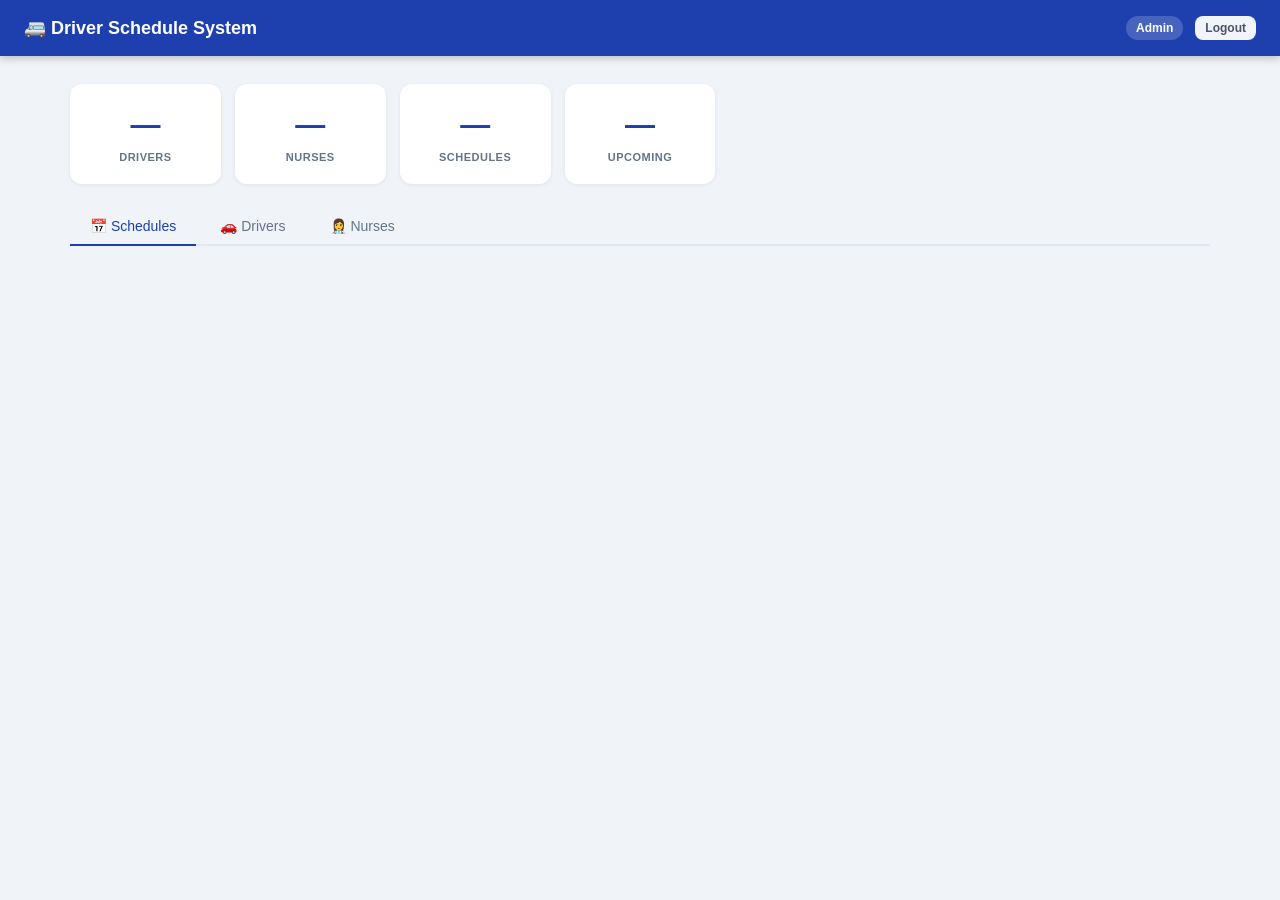
==== admin.html @ 3a89fd6f "Initial build: PHP + HTML/CSS/JS driver schedule system - Role-based login for admin, driver, and nu" ====
<!DOCTYPE html>
<html lang="en">
<head>
  <meta charset="UTF-8" />
  <meta name="viewport" content="width=device-width, initial-scale=1.0" />
  <title>Admin — Driver Schedule System</title>
  <link rel="stylesheet" href="css/style.css" />
</head>
<body>

  <nav class="app-nav">
    <div class="brand">🚐 Driver Schedule System</div>
    <div class="nav-right">
      <span class="user-name" id="nav-name"></span>
      <span class="role-badge">Admin</span>
      <button class="btn btn-ghost btn-sm" id="logout-btn">Logout</button>
    </div>
  </nav>

  <div class="main-content">
    <!-- Stats -->
    <div class="stats-row" id="stats-row">
      <div class="stat-card"><div class="stat-num" id="stat-drivers">—</div><div class="stat-label">Drivers</div></div>
      <div class="stat-card"><div class="stat-num" id="stat-nurses">—</div><div class="stat-label">Nurses</div></div>
      <div class="stat-card"><div class="stat-num" id="stat-total">—</div><div class="stat-label">Schedules</div></div>
      <div class="stat-card"><div class="stat-num" id="stat-upcoming">—</div><div class="stat-label">Upcoming</div></div>
    </div>

    <!-- Tabs -->
    <div class="tabs">
      <button class="tab-btn active" data-tab="schedules">📅 Schedules</button>
      <button class="tab-btn" data-tab="drivers">🚗 Drivers</button>
      <button class="tab-btn" data-tab="nurses">👩‍⚕️ Nurses</button>
    </div>

    <!-- Tab panels -->
    <div id="panel-schedules" class="tab-panel"></div>
    <div id="panel-drivers"   class="tab-panel" style="display:none"></div>
    <div id="panel-nurses"    class="tab-panel" style="display:none"></div>
  </div>

  <!-- Modal -->
  <div class="modal-overlay hidden" id="modal-overlay">
    <div class="modal" id="modal-box">
      <h3 id="modal-title"></h3>
      <div id="modal-error" class="alert-error" style="display:none"></div>
      <div id="modal-body"></div>
    </div>
  </div>

  <script src="js/admin.js"></script>
</body>
</html>
---- css/style.css ----
/* ── Reset ── */
*, *::before, *::after { box-sizing: border-box; margin: 0; padding: 0; }

body {
  font-family: -apple-system, BlinkMacSystemFont, 'Segoe UI', Roboto, Arial, sans-serif;
  background: #f0f4f8;
  color: #1e293b;
  font-size: 14px;
  line-height: 1.5;
}

/* ── Nav ── */
.app-nav {
  background: #1e40af;
  color: #fff;
  display: flex;
  align-items: center;
  justify-content: space-between;
  padding: 0 24px;
  height: 56px;
  box-shadow: 0 2px 8px rgba(0,0,0,.25);
  position: sticky;
  top: 0;
  z-index: 50;
}
.app-nav .brand { font-size: 18px; font-weight: 700; display: flex; align-items: center; gap: 8px; }
.app-nav .nav-right { display: flex; align-items: center; gap: 12px; }
.app-nav .user-name { font-size: 13px; opacity: .85; }
.role-badge {
  background: rgba(255,255,255,.18);
  padding: 3px 10px;
  border-radius: 99px;
  font-size: 12px;
  font-weight: 600;
  text-transform: capitalize;
}

/* ── Layout ── */
.main-content { max-width: 1180px; margin: 28px auto; padding: 0 20px; }

/* ── Stats row ── */
.stats-row { display: grid; grid-template-columns: repeat(auto-fill, minmax(150px,1fr)); gap: 14px; margin-bottom: 24px; }
.stat-card { background: #fff; border-radius: 12px; padding: 18px 20px; box-shadow: 0 1px 4px rgba(0,0,0,.07); text-align: center; }
.stat-num   { font-size: 30px; font-weight: 800; color: #1e40af; }
.stat-label { font-size: 11px; font-weight: 600; text-transform: uppercase; letter-spacing: .5px; color: #64748b; margin-top: 2px; }

/* ── Tabs ── */
.tabs { display: flex; gap: 4px; border-bottom: 2px solid #e2e8f0; margin-bottom: 20px; }
.tab-btn {
  background: none; border: none; cursor: pointer;
  padding: 10px 20px; font-size: 14px; font-weight: 500; color: #64748b;
  border-bottom: 2px solid transparent; margin-bottom: -2px;
  transition: color .15s, border-color .15s;
}
.tab-btn:hover { color: #1e40af; }
.tab-btn.active { color: #1e40af; border-bottom-color: #1e40af; }

/* ── Card ── */
.card { background: #fff; border-radius: 12px; box-shadow: 0 1px 4px rgba(0,0,0,.07); padding: 24px; margin-bottom: 20px; }
.card-header { display: flex; align-items: center; justify-content: space-between; margin-bottom: 18px; }
.card-header h2 { font-size: 17px; font-weight: 700; }

/* ── Table ── */
.table-wrap { overflow-x: auto; }
table { width: 100%; border-collapse: collapse; }
th { text-align: left; padding: 10px 12px; font-size: 11px; font-weight: 700; text-transform: uppercase; letter-spacing: .5px; color: #64748b; border-bottom: 2px solid #e2e8f0; white-space: nowrap; }
td { padding: 12px; border-bottom: 1px solid #f1f5f9; font-size: 13px; vertical-align: middle; }
tr:last-child td { border-bottom: none; }
tr:hover td { background: #f8fafc; }
.td-sub { font-size: 11px; color: #94a3b8; margin-top: 2px; }

/* ── Badges ── */
.badge { display: inline-block; padding: 2px 10px; border-radius: 99px; font-size: 12px; font-weight: 600; }
.badge-driver { background: #dbeafe; color: #1d4ed8; }
.badge-nurse  { background: #fce7f3; color: #be185d; }
.badge-admin  { background: #fef3c7; color: #92400e; }
.badge-unassigned { background: #f1f5f9; color: #94a3b8; }

/* ── Buttons ── */
.btn {
  display: inline-flex; align-items: center; gap: 6px;
  padding: 8px 16px; border-radius: 8px; border: none;
  cursor: pointer; font-size: 13px; font-weight: 600;
  transition: opacity .15s, transform .1s; text-decoration: none;
}
.btn:hover { opacity: .86; }
.btn:active { transform: scale(.97); }
.btn-primary { background: #1e40af; color: #fff; }
.btn-danger  { background: #dc2626; color: #fff; }
.btn-ghost   { background: #f1f5f9; color: #475569; }
.btn-sm { padding: 5px 10px; font-size: 12px; }
.btn-actions { display: flex; gap: 6px; }

/* ── Login ── */
.login-page {
  min-height: 100vh;
  display: flex; align-items: center; justify-content: center;
  background: linear-gradient(135deg, #1e3a8a 0%, #2563eb 100%);
}
.login-card { background: #fff; border-radius: 16px; box-shadow: 0 20px 60px rgba(0,0,0,.22); padding: 40px; width: 100%; max-width: 400px; }
.login-logo { text-align: center; margin-bottom: 28px; }
.login-logo .icon { font-size: 52px; }
.login-logo h1 { font-size: 22px; font-weight: 800; color: #1e293b; margin-top: 8px; }
.login-logo p { color: #64748b; font-size: 13px; margin-top: 4px; }
.login-hint { background: #eff6ff; border: 1px solid #bfdbfe; border-radius: 8px; padding: 10px 14px; margin-bottom: 20px; font-size: 12px; color: #1d4ed8; line-height: 1.6; }

/* ── Forms ── */
.form-group { margin-bottom: 16px; }
.form-group label { display: block; font-size: 13px; font-weight: 600; color: #374151; margin-bottom: 5px; }
.form-group input,
.form-group select,
.form-group textarea {
  width: 100%; padding: 10px 12px; border: 1.5px solid #e2e8f0;
  border-radius: 8px; font-size: 14px; color: #1e293b;
  background: #fff; transition: border-color .15s, box-shadow .15s; outline: none;
  font-family: inherit;
}
.form-group input:focus,
.form-group select:focus,
.form-group textarea:focus { border-color: #3b82f6; box-shadow: 0 0 0 3px rgba(59,130,246,.12); }
.form-group textarea { resize: vertical; min-height: 70px; }
.form-row { display: grid; grid-template-columns: 1fr 1fr; gap: 12px; }

/* ── Alert ── */
.alert-error { background: #fef2f2; border: 1px solid #fecaca; color: #dc2626; border-radius: 8px; padding: 10px 14px; margin-bottom: 14px; font-size: 13px; }

/* ── Modal ── */
.modal-overlay {
  position: fixed; inset: 0;
  background: rgba(0,0,0,.45);
  display: flex; align-items: center; justify-content: center;
  z-index: 200; padding: 16px;
}
.modal-overlay.hidden { display: none; }
.modal { background: #fff; border-radius: 14px; width: 100%; max-width: 520px; max-height: 90vh; overflow-y: auto; box-shadow: 0 24px 64px rgba(0,0,0,.22); padding: 28px; }
.modal h3 { font-size: 18px; font-weight: 700; margin-bottom: 20px; }
.modal-footer { display: flex; justify-content: flex-end; gap: 10px; margin-top: 22px; padding-top: 16px; border-top: 1px solid #f1f5f9; }

/* ── Empty state ── */
.empty-state { text-align: center; padding: 48px 20px; color: #94a3b8; }
.empty-state .icon { font-size: 44px; margin-bottom: 12px; }
.empty-state p { font-size: 15px; }

/* ── Schedule Cards (driver/nurse view) ── */
.schedule-grid { display: grid; grid-template-columns: repeat(auto-fill, minmax(300px,1fr)); gap: 16px; }
.sched-card {
  background: #fff; border-radius: 12px;
  box-shadow: 0 1px 4px rgba(0,0,0,.08);
  border-left: 4px solid #3b82f6;
  padding: 20px; transition: box-shadow .2s;
}
.sched-card:hover { box-shadow: 0 4px 16px rgba(0,0,0,.12); }
.sched-card.upcoming { border-left-color: #059669; }
.sched-card.past     { border-left-color: #94a3b8; opacity: .72; }
.sched-date  { font-size: 12px; font-weight: 700; color: #3b82f6; text-transform: uppercase; letter-spacing: .5px; }
.sched-card.upcoming .sched-date { color: #059669; }
.sched-time  { font-size: 22px; font-weight: 800; margin: 4px 0 12px; }
.sched-route { display: flex; flex-direction: column; gap: 6px; margin: 0 0 12px; font-size: 13px; color: #475569; }
.sched-route .loc { display: flex; align-items: flex-start; gap: 6px; }
.sched-contact { background: #f8fafc; border-radius: 8px; padding: 12px; }
.contact-label { font-size: 11px; font-weight: 700; color: #94a3b8; text-transform: uppercase; letter-spacing: .5px; margin-bottom: 4px; }
.contact-name  { font-weight: 700; font-size: 14px; }
.contact-phone { color: #2563eb; font-size: 13px; margin-top: 2px; }
.sched-notes   { font-size: 12px; color: #64748b; font-style: italic; margin-top: 10px; }

/* ── Profile strip ── */
.profile-strip { display: flex; align-items: center; gap: 16px; }
.profile-avatar { font-size: 48px; }
.profile-name   { font-size: 22px; font-weight: 800; }
.profile-meta   { color: #64748b; text-transform: capitalize; margin-top: 2px; }
.profile-phone  { color: #2563eb; font-size: 13px; margin-top: 3px; }

/* ── Section header ── */
.section-header { font-size: 15px; font-weight: 700; margin-bottom: 12px; display: flex; align-items: center; gap: 6px; }
.section-header.green { color: #059669; }
.section-header.gray  { color: #94a3b8; }

/* ── Calendar ── */
.cal-nav {
  display: flex; align-items: center; justify-content: space-between;
  margin-bottom: 18px;
}
.cal-month-label { font-size: 18px; font-weight: 700; }

.cal-grid {
  display: grid;
  grid-template-columns: repeat(7, 1fr);
  gap: 4px;
}
.cal-day-name {
  text-align: center; font-size: 11px; font-weight: 700;
  color: #94a3b8; text-transform: uppercase; padding: 6px 0;
}

.cal-day {
  display: flex; flex-direction: column;
  align-items: center; justify-content: center;
  min-height: 52px; border-radius: 10px;
  border: 2px solid transparent;
  cursor: pointer; font-size: 14px; font-weight: 500;
  transition: background .12s;
  gap: 3px;
}
.cal-day:hover { background: #f1f5f9; }
.cal-day.empty { cursor: default; pointer-events: none; }

/* Today ring */
.cal-day.today { border-color: #3b82f6; font-weight: 800; }

/* Has schedule */
.cal-day.has-sched.upcoming { background: #f0fdf4; }
.cal-day.has-sched.upcoming:hover { background: #dcfce7; }
.cal-day.has-sched.past     { background: #f8fafc; opacity: .75; }
.cal-day.has-sched.past:hover { background: #f1f5f9; opacity: 1; }

/* Selected */
.cal-day.selected { background: #dbeafe !important; border-color: #3b82f6; opacity: 1 !important; }

/* Dot indicator */
.cal-dot {
  width: 7px; height: 7px; border-radius: 50%; background: #059669;
  flex-shrink: 0;
}
.cal-dot.past { background: #94a3b8; }

/* Legend */
.cal-legend {
  display: flex; align-items: center; gap: 18px;
  margin-top: 16px; padding-top: 14px;
  border-top: 1px solid #f1f5f9;
  font-size: 12px; color: #64748b;
}
.legend-dot {
  display: inline-block; width: 10px; height: 10px;
  border-radius: 50%; margin-right: 5px; vertical-align: middle;
}
.legend-dot.upcoming { background: #059669; }
.legend-dot.past     { background: #94a3b8; }
.cal-today-key {
  display: inline-flex; align-items: center; gap: 6px;
  font-size: 12px; color: #64748b;
}
.cal-today-key::before {
  content: '';
  display: inline-block; width: 18px; height: 18px;
  border-radius: 6px; border: 2px solid #3b82f6;
  vertical-align: middle;
}

/* Detail area below calendar */
#cal-detail { margin-top: 20px; }

/* ── Responsive ── */
@media (max-width: 600px) {
  .form-row { grid-template-columns: 1fr; }
  .app-nav .user-name { display: none; }
  .main-content { margin: 14px auto; }
  .login-card { padding: 28px 20px; }
}
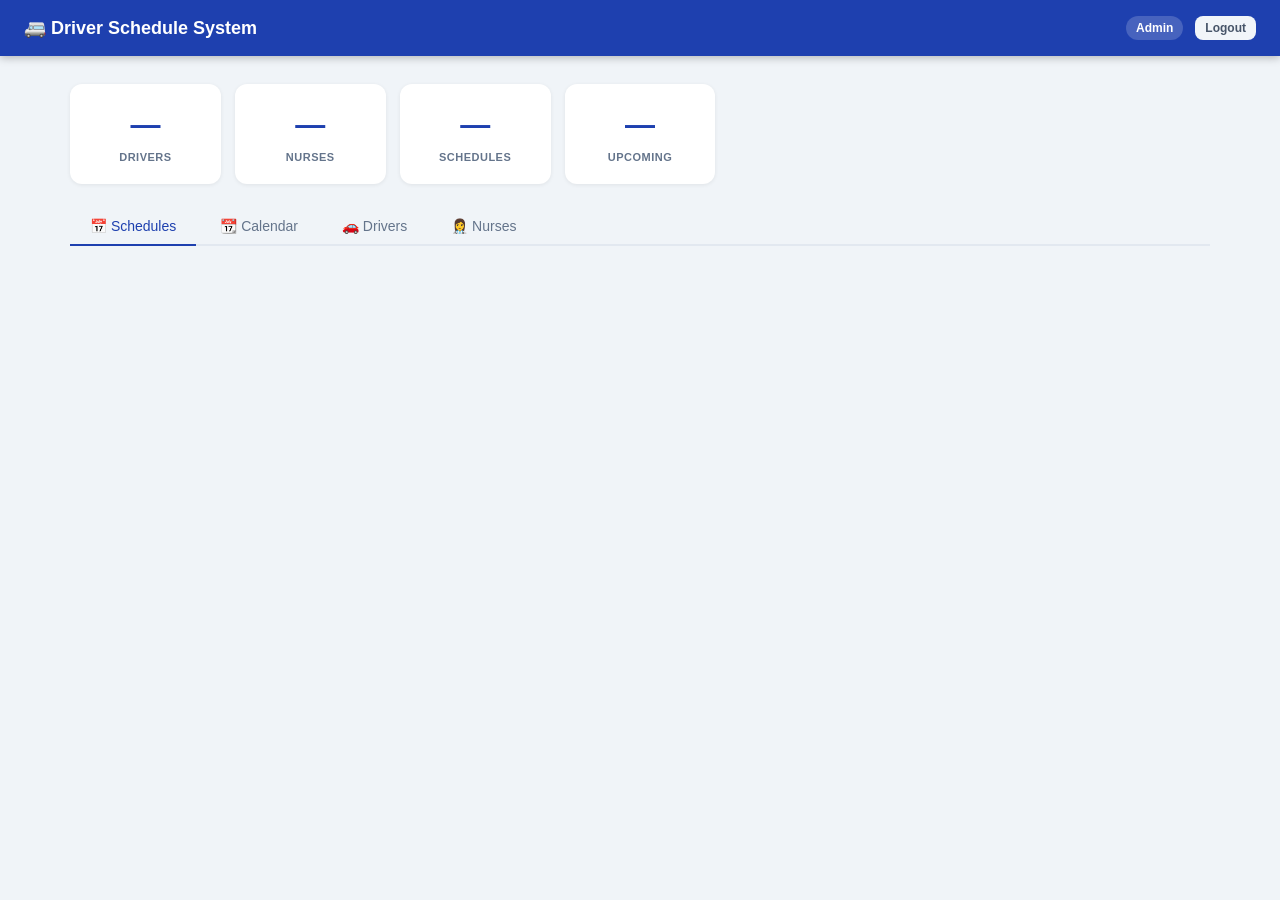
==== commit ccda6b96: "last" ====
--- a/admin.html
+++ b/admin.html
@@ -29,12 +29,14 @@
     <!-- Tabs -->
     <div class="tabs">
       <button class="tab-btn active" data-tab="schedules">📅 Schedules</button>
+      <button class="tab-btn" data-tab="calendar">📆 Calendar</button>
       <button class="tab-btn" data-tab="drivers">🚗 Drivers</button>
       <button class="tab-btn" data-tab="nurses">👩‍⚕️ Nurses</button>
     </div>
 
     <!-- Tab panels -->
     <div id="panel-schedules" class="tab-panel"></div>
+    <div id="panel-calendar"  class="tab-panel" style="display:none"></div>
     <div id="panel-drivers"   class="tab-panel" style="display:none"></div>
     <div id="panel-nurses"    class="tab-panel" style="display:none"></div>
   </div>
--- a/css/style.css
+++ b/css/style.css
@@ -175,6 +175,41 @@
 .section-header.green { color: #059669; }
 .section-header.gray  { color: #94a3b8; }
 
+/* ── Nurse rows (schedule form) ── */
+.nurse-row {
+  border: 1.5px solid #e2e8f0;
+  border-radius: 10px;
+  padding: 14px;
+  margin-bottom: 10px;
+  background: #f8fafc;
+}
+.nurse-row-header {
+  display: flex; align-items: center; justify-content: space-between;
+  margin-bottom: 12px; font-size: 13px; font-weight: 700; color: #475569;
+}
+
+/* ── Trip summary (admin table) ── */
+.trip-summary {
+  display: flex; align-items: center; flex-wrap: wrap;
+  gap: 6px; padding: 4px 0; font-size: 12px;
+}
+.trip-summary + .trip-summary { border-top: 1px solid #f1f5f9; margin-top: 4px; padding-top: 6px; }
+.trip-time  { color: #64748b; white-space: nowrap; }
+.trip-route { color: #475569; }
+
+/* ── Trips list (driver dashboard card) ── */
+.trips-list { display: flex; flex-direction: column; gap: 8px; }
+.trip-card {
+  background: #f8fafc; border-radius: 8px; padding: 10px 12px;
+  border-left: 3px solid #3b82f6;
+}
+.trip-nurse-name  { font-weight: 700; font-size: 14px; margin-bottom: 2px; }
+.trip-nurse-phone { color: #2563eb; font-size: 12px; margin-bottom: 6px; }
+.trip-route {
+  display: flex; flex-wrap: wrap; align-items: center; gap: 6px;
+  font-size: 12px; color: #475569;
+}
+
 /* ── Calendar ── */
 .cal-nav {
   display: flex; align-items: center; justify-content: space-between;
@@ -257,3 +292,11 @@
   .main-content { margin: 14px auto; }
   .login-card { padding: 28px 20px; }
 }
+
+.btn-icon {
+  display: inline-flex; align-items: center; justify-content: center;
+  width: 32px; height: 32px; border-radius: 8px;
+  text-decoration: none; font-size: 18px;
+  transition: background .12s;
+}
+.btn-icon:hover { background: #f1f5f9; }
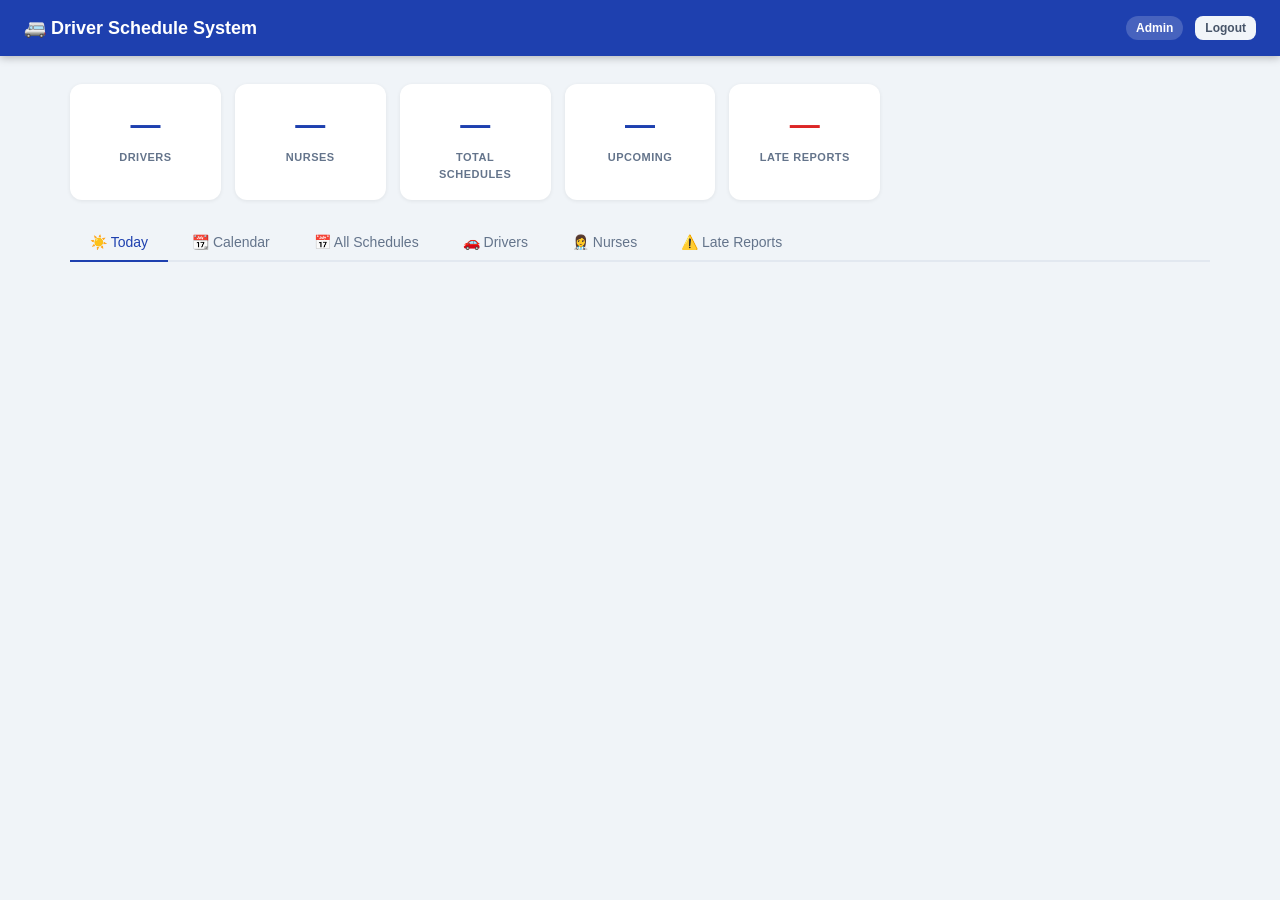
==== commit d1918c60: "Complete all features: today tab, calendar, late reports, WhatsApp Admin: - First tab (Today) shows " ====
--- a/admin.html
+++ b/admin.html
@@ -22,23 +22,31 @@
     <div class="stats-row" id="stats-row">
       <div class="stat-card"><div class="stat-num" id="stat-drivers">—</div><div class="stat-label">Drivers</div></div>
       <div class="stat-card"><div class="stat-num" id="stat-nurses">—</div><div class="stat-label">Nurses</div></div>
-      <div class="stat-card"><div class="stat-num" id="stat-total">—</div><div class="stat-label">Schedules</div></div>
+      <div class="stat-card"><div class="stat-num" id="stat-total">—</div><div class="stat-label">Total Schedules</div></div>
       <div class="stat-card"><div class="stat-num" id="stat-upcoming">—</div><div class="stat-label">Upcoming</div></div>
+      <div class="stat-card" style="cursor:pointer" onclick="switchTab('reports')">
+        <div class="stat-num" id="stat-late" style="color:#dc2626">—</div>
+        <div class="stat-label">Late Reports</div>
+      </div>
     </div>
 
     <!-- Tabs -->
     <div class="tabs">
-      <button class="tab-btn active" data-tab="schedules">📅 Schedules</button>
+      <button class="tab-btn active" data-tab="schedules">☀️ Today</button>
       <button class="tab-btn" data-tab="calendar">📆 Calendar</button>
+      <button class="tab-btn" data-tab="all-schedules">📅 All Schedules</button>
       <button class="tab-btn" data-tab="drivers">🚗 Drivers</button>
       <button class="tab-btn" data-tab="nurses">👩‍⚕️ Nurses</button>
+      <button class="tab-btn" data-tab="reports">⚠️ Late Reports</button>
     </div>
 
     <!-- Tab panels -->
-    <div id="panel-schedules" class="tab-panel"></div>
-    <div id="panel-calendar"  class="tab-panel" style="display:none"></div>
-    <div id="panel-drivers"   class="tab-panel" style="display:none"></div>
-    <div id="panel-nurses"    class="tab-panel" style="display:none"></div>
+    <div id="panel-schedules"     class="tab-panel"></div>
+    <div id="panel-calendar"      class="tab-panel" style="display:none"></div>
+    <div id="panel-all-schedules" class="tab-panel" style="display:none"></div>
+    <div id="panel-drivers"       class="tab-panel" style="display:none"></div>
+    <div id="panel-nurses"        class="tab-panel" style="display:none"></div>
+    <div id="panel-reports"       class="tab-panel" style="display:none"></div>
   </div>
 
   <!-- Modal -->
--- a/css/style.css
+++ b/css/style.css
@@ -175,6 +175,18 @@
 .section-header.green { color: #059669; }
 .section-header.gray  { color: #94a3b8; }
 
+/* ── WhatsApp button ── */
+.btn-wa { background: #25d366; color: #fff; }
+.btn-wa:hover { background: #128c7e; }
+
+/* ── Late row (admin today view) ── */
+.late-row {
+  display: flex; align-items: center; gap: 10px;
+  padding: 8px 10px; border-radius: 8px;
+  background: #fffbeb; border: 1px solid #fde68a;
+  font-size: 13px;
+}
+
 /* ── Nurse rows (schedule form) ── */
 .nurse-row {
   border: 1.5px solid #e2e8f0;
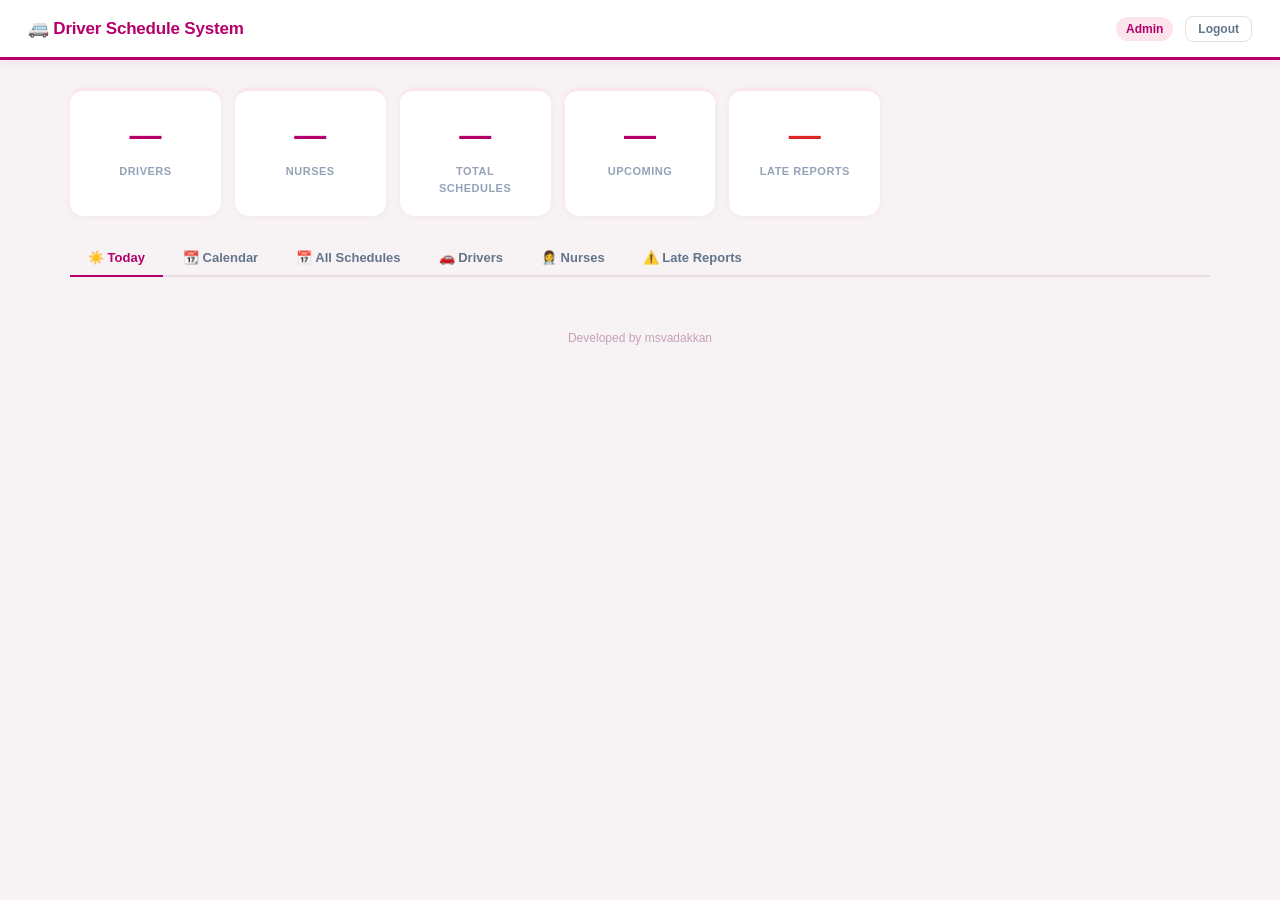
==== commit 99cb851f: "Remove Admin card from home page; add 'Developed by msvadakkan' to all pages Co-Authored-By: Claude " ====
--- a/admin.html
+++ b/admin.html
@@ -58,6 +58,10 @@
     </div>
   </div>
 
+  <div style="text-align:center;padding:24px 0 32px;font-size:12px;color:#c4a0b4">
+    Developed by msvadakkan
+  </div>
+
   <script src="js/admin.js"></script>
 </body>
 </html>
--- a/css/style.css
+++ b/css/style.css
@@ -1,203 +1,284 @@
-/* ── Reset ── */
+:root {
+  --primary:        #b5006c;
+  --primary-dark:   #880050;
+  --primary-mid:    #d4006c;
+  --primary-light:  #fce4ec;
+  --primary-ring:   rgba(181,0,108,.12);
+
+  --success:        #059669;
+  --success-light:  #f0fdf4;
+  --danger:         #dc2626;
+
+  --bg:             #f7f3f5;
+  --surface:        #ffffff;
+  --border:         #eadde4;
+  --text:           #1a1225;
+  --text-sub:       #64748b;
+  --text-muted:     #94a3b8;
+}
+
 *, *::before, *::after { box-sizing: border-box; margin: 0; padding: 0; }
 
 body {
   font-family: -apple-system, BlinkMacSystemFont, 'Segoe UI', Roboto, Arial, sans-serif;
-  background: #f0f4f8;
-  color: #1e293b;
+  background: var(--bg);
+  color: var(--text);
   font-size: 14px;
   line-height: 1.5;
 }
 
 /* ── Nav ── */
 .app-nav {
-  background: #1e40af;
-  color: #fff;
+  background: var(--surface);
+  border-bottom: 3px solid var(--primary);
   display: flex;
   align-items: center;
   justify-content: space-between;
-  padding: 0 24px;
-  height: 56px;
-  box-shadow: 0 2px 8px rgba(0,0,0,.25);
+  padding: 0 28px;
+  height: 60px;
+  box-shadow: 0 2px 8px rgba(181,0,108,.08);
   position: sticky;
   top: 0;
   z-index: 50;
 }
-.app-nav .brand { font-size: 18px; font-weight: 700; display: flex; align-items: center; gap: 8px; }
+.app-nav .brand {
+  font-size: 17px;
+  font-weight: 800;
+  color: var(--primary);
+  display: flex;
+  align-items: center;
+  gap: 8px;
+  letter-spacing: -.2px;
+}
 .app-nav .nav-right { display: flex; align-items: center; gap: 12px; }
-.app-nav .user-name { font-size: 13px; opacity: .85; }
+.app-nav .user-name { font-size: 13px; color: var(--text-sub); font-weight: 500; }
 .role-badge {
-  background: rgba(255,255,255,.18);
+  background: var(--primary-light);
+  color: var(--primary);
   padding: 3px 10px;
   border-radius: 99px;
   font-size: 12px;
-  font-weight: 600;
+  font-weight: 700;
   text-transform: capitalize;
 }
 
 /* ── Layout ── */
 .main-content { max-width: 1180px; margin: 28px auto; padding: 0 20px; }
 
-/* ── Stats row ── */
-.stats-row { display: grid; grid-template-columns: repeat(auto-fill, minmax(150px,1fr)); gap: 14px; margin-bottom: 24px; }
-.stat-card { background: #fff; border-radius: 12px; padding: 18px 20px; box-shadow: 0 1px 4px rgba(0,0,0,.07); text-align: center; }
-.stat-num   { font-size: 30px; font-weight: 800; color: #1e40af; }
-.stat-label { font-size: 11px; font-weight: 600; text-transform: uppercase; letter-spacing: .5px; color: #64748b; margin-top: 2px; }
+/* ── Stats ── */
+.stats-row {
+  display: grid;
+  grid-template-columns: repeat(auto-fill, minmax(150px, 1fr));
+  gap: 14px;
+  margin-bottom: 24px;
+}
+.stat-card {
+  background: var(--surface);
+  border-radius: 14px;
+  padding: 20px;
+  box-shadow: 0 1px 6px rgba(181,0,108,.07);
+  text-align: center;
+  border-top: 3px solid var(--primary-light);
+  transition: box-shadow .2s;
+}
+.stat-card:hover { box-shadow: 0 4px 16px rgba(181,0,108,.12); }
+.stat-num   { font-size: 32px; font-weight: 800; color: var(--primary); }
+.stat-label { font-size: 11px; font-weight: 700; text-transform: uppercase; letter-spacing: .5px; color: var(--text-muted); margin-top: 4px; }
 
 /* ── Tabs ── */
-.tabs { display: flex; gap: 4px; border-bottom: 2px solid #e2e8f0; margin-bottom: 20px; }
+.tabs {
+  display: flex;
+  gap: 2px;
+  border-bottom: 2px solid var(--border);
+  margin-bottom: 20px;
+  flex-wrap: wrap;
+}
 .tab-btn {
   background: none; border: none; cursor: pointer;
-  padding: 10px 20px; font-size: 14px; font-weight: 500; color: #64748b;
+  padding: 10px 18px; font-size: 13px; font-weight: 600;
+  color: var(--text-sub);
   border-bottom: 2px solid transparent; margin-bottom: -2px;
   transition: color .15s, border-color .15s;
-}
-.tab-btn:hover { color: #1e40af; }
-.tab-btn.active { color: #1e40af; border-bottom-color: #1e40af; }
+  white-space: nowrap;
+}
+.tab-btn:hover { color: var(--primary); }
+.tab-btn.active { color: var(--primary); border-bottom-color: var(--primary); }
 
 /* ── Card ── */
-.card { background: #fff; border-radius: 12px; box-shadow: 0 1px 4px rgba(0,0,0,.07); padding: 24px; margin-bottom: 20px; }
+.card {
+  background: var(--surface);
+  border-radius: 14px;
+  box-shadow: 0 1px 6px rgba(181,0,108,.06);
+  padding: 24px;
+  margin-bottom: 20px;
+}
 .card-header { display: flex; align-items: center; justify-content: space-between; margin-bottom: 18px; }
-.card-header h2 { font-size: 17px; font-weight: 700; }
+.card-header h2 { font-size: 17px; font-weight: 700; color: var(--text); }
 
 /* ── Table ── */
 .table-wrap { overflow-x: auto; }
 table { width: 100%; border-collapse: collapse; }
-th { text-align: left; padding: 10px 12px; font-size: 11px; font-weight: 700; text-transform: uppercase; letter-spacing: .5px; color: #64748b; border-bottom: 2px solid #e2e8f0; white-space: nowrap; }
-td { padding: 12px; border-bottom: 1px solid #f1f5f9; font-size: 13px; vertical-align: middle; }
+th {
+  text-align: left; padding: 10px 12px;
+  font-size: 11px; font-weight: 700; text-transform: uppercase;
+  letter-spacing: .5px; color: var(--text-muted);
+  border-bottom: 2px solid var(--border); white-space: nowrap;
+  background: var(--bg);
+}
+td { padding: 12px; border-bottom: 1px solid var(--bg); font-size: 13px; vertical-align: middle; }
 tr:last-child td { border-bottom: none; }
-tr:hover td { background: #f8fafc; }
-.td-sub { font-size: 11px; color: #94a3b8; margin-top: 2px; }
+tr:hover td { background: #fdf5f9; }
+.td-sub { font-size: 11px; color: var(--text-muted); margin-top: 2px; }
 
 /* ── Badges ── */
-.badge { display: inline-block; padding: 2px 10px; border-radius: 99px; font-size: 12px; font-weight: 600; }
-.badge-driver { background: #dbeafe; color: #1d4ed8; }
-.badge-nurse  { background: #fce7f3; color: #be185d; }
-.badge-admin  { background: #fef3c7; color: #92400e; }
-.badge-unassigned { background: #f1f5f9; color: #94a3b8; }
+.badge { display: inline-block; padding: 3px 10px; border-radius: 99px; font-size: 12px; font-weight: 600; }
+.badge-driver     { background: #e0f2fe; color: #0369a1; }
+.badge-nurse      { background: var(--primary-light); color: var(--primary); }
+.badge-admin      { background: #fef3c7; color: #92400e; }
+.badge-unassigned { background: var(--bg); color: var(--text-muted); }
 
 /* ── Buttons ── */
 .btn {
   display: inline-flex; align-items: center; gap: 6px;
-  padding: 8px 16px; border-radius: 8px; border: none;
+  padding: 8px 18px; border-radius: 8px; border: none;
   cursor: pointer; font-size: 13px; font-weight: 600;
   transition: opacity .15s, transform .1s; text-decoration: none;
 }
 .btn:hover { opacity: .86; }
 .btn:active { transform: scale(.97); }
-.btn-primary { background: #1e40af; color: #fff; }
-.btn-danger  { background: #dc2626; color: #fff; }
-.btn-ghost   { background: #f1f5f9; color: #475569; }
-.btn-sm { padding: 5px 10px; font-size: 12px; }
+.btn-primary { background: var(--primary); color: #fff; }
+.btn-danger  { background: var(--danger); color: #fff; }
+.btn-ghost   { background: var(--surface); color: var(--text-sub); border: 1.5px solid var(--border); }
+.btn-sm { padding: 5px 12px; font-size: 12px; }
+.btn-wa { background: #25d366; color: #fff; }
 .btn-actions { display: flex; gap: 6px; }
 
 /* ── Login ── */
 .login-page {
   min-height: 100vh;
   display: flex; align-items: center; justify-content: center;
-  background: linear-gradient(135deg, #1e3a8a 0%, #2563eb 100%);
-}
-.login-card { background: #fff; border-radius: 16px; box-shadow: 0 20px 60px rgba(0,0,0,.22); padding: 40px; width: 100%; max-width: 400px; }
+  background: linear-gradient(135deg, var(--primary-dark) 0%, var(--primary-mid) 100%);
+}
+.login-card {
+  background: var(--surface); border-radius: 18px;
+  box-shadow: 0 24px 64px rgba(0,0,0,.22);
+  padding: 44px; width: 100%; max-width: 400px;
+}
 .login-logo { text-align: center; margin-bottom: 28px; }
 .login-logo .icon { font-size: 52px; }
-.login-logo h1 { font-size: 22px; font-weight: 800; color: #1e293b; margin-top: 8px; }
-.login-logo p { color: #64748b; font-size: 13px; margin-top: 4px; }
-.login-hint { background: #eff6ff; border: 1px solid #bfdbfe; border-radius: 8px; padding: 10px 14px; margin-bottom: 20px; font-size: 12px; color: #1d4ed8; line-height: 1.6; }
+.login-logo h1 { font-size: 22px; font-weight: 800; color: var(--primary); margin-top: 8px; }
+.login-logo p { color: var(--text-sub); font-size: 13px; margin-top: 4px; }
+.login-hint {
+  background: var(--primary-light);
+  border: 1px solid #f48fb1;
+  border-radius: 8px; padding: 10px 14px;
+  margin-bottom: 20px; font-size: 12px;
+  color: var(--primary); line-height: 1.6;
+}
 
 /* ── Forms ── */
 .form-group { margin-bottom: 16px; }
-.form-group label { display: block; font-size: 13px; font-weight: 600; color: #374151; margin-bottom: 5px; }
+.form-group label { display: block; font-size: 13px; font-weight: 600; color: var(--text); margin-bottom: 5px; }
 .form-group input,
 .form-group select,
 .form-group textarea {
-  width: 100%; padding: 10px 12px; border: 1.5px solid #e2e8f0;
-  border-radius: 8px; font-size: 14px; color: #1e293b;
-  background: #fff; transition: border-color .15s, box-shadow .15s; outline: none;
-  font-family: inherit;
+  width: 100%; padding: 10px 12px;
+  border: 1.5px solid var(--border);
+  border-radius: 8px; font-size: 14px;
+  color: var(--text); background: var(--surface);
+  transition: border-color .15s, box-shadow .15s;
+  outline: none; font-family: inherit;
 }
 .form-group input:focus,
 .form-group select:focus,
-.form-group textarea:focus { border-color: #3b82f6; box-shadow: 0 0 0 3px rgba(59,130,246,.12); }
+.form-group textarea:focus {
+  border-color: var(--primary);
+  box-shadow: 0 0 0 3px var(--primary-ring);
+}
 .form-group textarea { resize: vertical; min-height: 70px; }
 .form-row { display: grid; grid-template-columns: 1fr 1fr; gap: 12px; }
 
 /* ── Alert ── */
-.alert-error { background: #fef2f2; border: 1px solid #fecaca; color: #dc2626; border-radius: 8px; padding: 10px 14px; margin-bottom: 14px; font-size: 13px; }
+.alert-error {
+  background: #fef2f2; border: 1px solid #fecaca;
+  color: var(--danger); border-radius: 8px;
+  padding: 10px 14px; margin-bottom: 14px; font-size: 13px;
+}
 
 /* ── Modal ── */
 .modal-overlay {
   position: fixed; inset: 0;
-  background: rgba(0,0,0,.45);
+  background: rgba(26,18,37,.5);
   display: flex; align-items: center; justify-content: center;
   z-index: 200; padding: 16px;
 }
 .modal-overlay.hidden { display: none; }
-.modal { background: #fff; border-radius: 14px; width: 100%; max-width: 520px; max-height: 90vh; overflow-y: auto; box-shadow: 0 24px 64px rgba(0,0,0,.22); padding: 28px; }
-.modal h3 { font-size: 18px; font-weight: 700; margin-bottom: 20px; }
-.modal-footer { display: flex; justify-content: flex-end; gap: 10px; margin-top: 22px; padding-top: 16px; border-top: 1px solid #f1f5f9; }
+.modal {
+  background: var(--surface); border-radius: 16px;
+  width: 100%; max-width: 520px; max-height: 90vh; overflow-y: auto;
+  box-shadow: 0 24px 64px rgba(181,0,108,.18); padding: 28px;
+}
+.modal h3 { font-size: 18px; font-weight: 800; margin-bottom: 20px; color: var(--primary); }
+.modal-footer {
+  display: flex; justify-content: flex-end; gap: 10px;
+  margin-top: 22px; padding-top: 16px; border-top: 1px solid var(--border);
+}
 
 /* ── Empty state ── */
-.empty-state { text-align: center; padding: 48px 20px; color: #94a3b8; }
+.empty-state { text-align: center; padding: 48px 20px; color: var(--text-muted); }
 .empty-state .icon { font-size: 44px; margin-bottom: 12px; }
 .empty-state p { font-size: 15px; }
 
-/* ── Schedule Cards (driver/nurse view) ── */
+/* ── Schedule cards (dashboard) ── */
 .schedule-grid { display: grid; grid-template-columns: repeat(auto-fill, minmax(300px,1fr)); gap: 16px; }
 .sched-card {
-  background: #fff; border-radius: 12px;
-  box-shadow: 0 1px 4px rgba(0,0,0,.08);
-  border-left: 4px solid #3b82f6;
+  background: var(--surface); border-radius: 14px;
+  box-shadow: 0 1px 6px rgba(181,0,108,.08);
+  border-left: 4px solid var(--primary);
   padding: 20px; transition: box-shadow .2s;
 }
-.sched-card:hover { box-shadow: 0 4px 16px rgba(0,0,0,.12); }
-.sched-card.upcoming { border-left-color: #059669; }
-.sched-card.past     { border-left-color: #94a3b8; opacity: .72; }
-.sched-date  { font-size: 12px; font-weight: 700; color: #3b82f6; text-transform: uppercase; letter-spacing: .5px; }
-.sched-card.upcoming .sched-date { color: #059669; }
-.sched-time  { font-size: 22px; font-weight: 800; margin: 4px 0 12px; }
-.sched-route { display: flex; flex-direction: column; gap: 6px; margin: 0 0 12px; font-size: 13px; color: #475569; }
+.sched-card:hover { box-shadow: 0 4px 16px rgba(181,0,108,.14); }
+.sched-card.upcoming { border-left-color: var(--success); }
+.sched-card.past     { border-left-color: var(--text-muted); opacity: .72; }
+.sched-date  { font-size: 12px; font-weight: 700; color: var(--primary); text-transform: uppercase; letter-spacing: .5px; }
+.sched-card.upcoming .sched-date { color: var(--success); }
+.sched-time  { font-size: 22px; font-weight: 800; margin: 4px 0 12px; color: var(--text); }
+.sched-route { display: flex; flex-direction: column; gap: 6px; margin: 0 0 12px; font-size: 13px; color: var(--text-sub); }
 .sched-route .loc { display: flex; align-items: flex-start; gap: 6px; }
-.sched-contact { background: #f8fafc; border-radius: 8px; padding: 12px; }
-.contact-label { font-size: 11px; font-weight: 700; color: #94a3b8; text-transform: uppercase; letter-spacing: .5px; margin-bottom: 4px; }
-.contact-name  { font-weight: 700; font-size: 14px; }
-.contact-phone { color: #2563eb; font-size: 13px; margin-top: 2px; }
-.sched-notes   { font-size: 12px; color: #64748b; font-style: italic; margin-top: 10px; }
+.sched-contact { background: var(--bg); border-radius: 8px; padding: 12px; }
+.contact-label { font-size: 11px; font-weight: 700; color: var(--text-muted); text-transform: uppercase; letter-spacing: .5px; margin-bottom: 4px; }
+.contact-name  { font-weight: 700; font-size: 14px; color: var(--text); }
+.contact-phone { color: var(--primary); font-size: 13px; margin-top: 2px; }
+.sched-notes   { font-size: 12px; color: var(--text-sub); font-style: italic; margin-top: 10px; }
 
 /* ── Profile strip ── */
 .profile-strip { display: flex; align-items: center; gap: 16px; }
 .profile-avatar { font-size: 48px; }
-.profile-name   { font-size: 22px; font-weight: 800; }
-.profile-meta   { color: #64748b; text-transform: capitalize; margin-top: 2px; }
-.profile-phone  { color: #2563eb; font-size: 13px; margin-top: 3px; }
+.profile-name   { font-size: 22px; font-weight: 800; color: var(--text); }
+.profile-meta   { color: var(--text-sub); text-transform: capitalize; margin-top: 2px; }
+.profile-phone  { color: var(--primary); font-size: 13px; margin-top: 3px; }
 
 /* ── Section header ── */
 .section-header { font-size: 15px; font-weight: 700; margin-bottom: 12px; display: flex; align-items: center; gap: 6px; }
-.section-header.green { color: #059669; }
-.section-header.gray  { color: #94a3b8; }
-
-/* ── WhatsApp button ── */
-.btn-wa { background: #25d366; color: #fff; }
-.btn-wa:hover { background: #128c7e; }
-
-/* ── Late row (admin today view) ── */
+.section-header.green { color: var(--success); }
+.section-header.gray  { color: var(--text-muted); }
+
+/* ── Late row ── */
 .late-row {
   display: flex; align-items: center; gap: 10px;
   padding: 8px 10px; border-radius: 8px;
-  background: #fffbeb; border: 1px solid #fde68a;
-  font-size: 13px;
+  background: #fffbeb; border: 1px solid #fde68a; font-size: 13px;
 }
 
 /* ── Nurse rows (schedule form) ── */
 .nurse-row {
-  border: 1.5px solid #e2e8f0;
-  border-radius: 10px;
-  padding: 14px;
-  margin-bottom: 10px;
-  background: #f8fafc;
+  border: 1.5px solid var(--border);
+  border-radius: 10px; padding: 14px; margin-bottom: 10px;
+  background: var(--bg);
 }
 .nurse-row-header {
   display: flex; align-items: center; justify-content: space-between;
-  margin-bottom: 12px; font-size: 13px; font-weight: 700; color: #475569;
+  margin-bottom: 12px; font-size: 13px; font-weight: 700; color: var(--primary);
 }
 
 /* ── Trip summary (admin table) ── */
@@ -205,96 +286,67 @@
   display: flex; align-items: center; flex-wrap: wrap;
   gap: 6px; padding: 4px 0; font-size: 12px;
 }
-.trip-summary + .trip-summary { border-top: 1px solid #f1f5f9; margin-top: 4px; padding-top: 6px; }
-.trip-time  { color: #64748b; white-space: nowrap; }
-.trip-route { color: #475569; }
-
-/* ── Trips list (driver dashboard card) ── */
+.trip-summary + .trip-summary { border-top: 1px solid var(--bg); margin-top: 4px; padding-top: 6px; }
+.trip-time  { color: var(--text-muted); white-space: nowrap; }
+.trip-route { color: var(--text-sub); }
+
+/* ── Trips list (driver dashboard) ── */
 .trips-list { display: flex; flex-direction: column; gap: 8px; }
 .trip-card {
-  background: #f8fafc; border-radius: 8px; padding: 10px 12px;
-  border-left: 3px solid #3b82f6;
-}
-.trip-nurse-name  { font-weight: 700; font-size: 14px; margin-bottom: 2px; }
-.trip-nurse-phone { color: #2563eb; font-size: 12px; margin-bottom: 6px; }
+  background: var(--bg); border-radius: 8px; padding: 10px 12px;
+  border-left: 3px solid var(--primary);
+}
+.trip-nurse-name  { font-weight: 700; font-size: 14px; margin-bottom: 2px; color: var(--text); }
+.trip-nurse-phone { color: var(--primary); font-size: 12px; margin-bottom: 6px; }
 .trip-route {
   display: flex; flex-wrap: wrap; align-items: center; gap: 6px;
-  font-size: 12px; color: #475569;
+  font-size: 12px; color: var(--text-sub);
 }
 
 /* ── Calendar ── */
-.cal-nav {
-  display: flex; align-items: center; justify-content: space-between;
-  margin-bottom: 18px;
-}
-.cal-month-label { font-size: 18px; font-weight: 700; }
-
-.cal-grid {
-  display: grid;
-  grid-template-columns: repeat(7, 1fr);
-  gap: 4px;
-}
+.cal-nav { display: flex; align-items: center; justify-content: space-between; margin-bottom: 18px; }
+.cal-month-label { font-size: 18px; font-weight: 700; color: var(--text); }
+.cal-grid { display: grid; grid-template-columns: repeat(7, 1fr); gap: 4px; }
 .cal-day-name {
   text-align: center; font-size: 11px; font-weight: 700;
-  color: #94a3b8; text-transform: uppercase; padding: 6px 0;
-}
-
+  color: var(--text-muted); text-transform: uppercase; padding: 6px 0;
+}
 .cal-day {
   display: flex; flex-direction: column;
   align-items: center; justify-content: center;
   min-height: 52px; border-radius: 10px;
   border: 2px solid transparent;
   cursor: pointer; font-size: 14px; font-weight: 500;
-  transition: background .12s;
-  gap: 3px;
-}
-.cal-day:hover { background: #f1f5f9; }
+  transition: background .12s; gap: 3px;
+}
+.cal-day:hover { background: var(--primary-light); }
 .cal-day.empty { cursor: default; pointer-events: none; }
-
-/* Today ring */
-.cal-day.today { border-color: #3b82f6; font-weight: 800; }
-
-/* Has schedule */
-.cal-day.has-sched.upcoming { background: #f0fdf4; }
+.cal-day.today { border-color: var(--primary); font-weight: 800; color: var(--primary); }
+.cal-day.has-sched.upcoming { background: var(--success-light); }
 .cal-day.has-sched.upcoming:hover { background: #dcfce7; }
-.cal-day.has-sched.past     { background: #f8fafc; opacity: .75; }
-.cal-day.has-sched.past:hover { background: #f1f5f9; opacity: 1; }
-
-/* Selected */
-.cal-day.selected { background: #dbeafe !important; border-color: #3b82f6; opacity: 1 !important; }
-
-/* Dot indicator */
-.cal-dot {
-  width: 7px; height: 7px; border-radius: 50%; background: #059669;
-  flex-shrink: 0;
-}
-.cal-dot.past { background: #94a3b8; }
-
-/* Legend */
+.cal-day.has-sched.past { background: var(--bg); opacity: .75; }
+.cal-day.has-sched.past:hover { background: var(--border); opacity: 1; }
+.cal-day.selected { background: var(--primary-light) !important; border-color: var(--primary); opacity: 1 !important; }
+.cal-dot { width: 7px; height: 7px; border-radius: 50%; background: var(--success); flex-shrink: 0; }
+.cal-dot.past { background: var(--text-muted); }
 .cal-legend {
   display: flex; align-items: center; gap: 18px;
   margin-top: 16px; padding-top: 14px;
-  border-top: 1px solid #f1f5f9;
-  font-size: 12px; color: #64748b;
+  border-top: 1px solid var(--border);
+  font-size: 12px; color: var(--text-sub);
 }
 .legend-dot {
   display: inline-block; width: 10px; height: 10px;
   border-radius: 50%; margin-right: 5px; vertical-align: middle;
 }
-.legend-dot.upcoming { background: #059669; }
-.legend-dot.past     { background: #94a3b8; }
-.cal-today-key {
-  display: inline-flex; align-items: center; gap: 6px;
-  font-size: 12px; color: #64748b;
-}
+.legend-dot.upcoming { background: var(--success); }
+.legend-dot.past     { background: var(--text-muted); }
+.cal-today-key { display: inline-flex; align-items: center; gap: 6px; font-size: 12px; color: var(--text-sub); }
 .cal-today-key::before {
-  content: '';
-  display: inline-block; width: 18px; height: 18px;
-  border-radius: 6px; border: 2px solid #3b82f6;
-  vertical-align: middle;
-}
-
-/* Detail area below calendar */
+  content: ''; display: inline-block;
+  width: 18px; height: 18px; border-radius: 6px;
+  border: 2px solid var(--primary); vertical-align: middle;
+}
 #cal-detail { margin-top: 20px; }
 
 /* ── Responsive ── */
@@ -303,12 +355,6 @@
   .app-nav .user-name { display: none; }
   .main-content { margin: 14px auto; }
   .login-card { padding: 28px 20px; }
-}
-
-.btn-icon {
-  display: inline-flex; align-items: center; justify-content: center;
-  width: 32px; height: 32px; border-radius: 8px;
-  text-decoration: none; font-size: 18px;
-  transition: background .12s;
-}
-.btn-icon:hover { background: #f1f5f9; }
+  .tabs { gap: 0; }
+  .tab-btn { padding: 8px 12px; font-size: 12px; }
+}
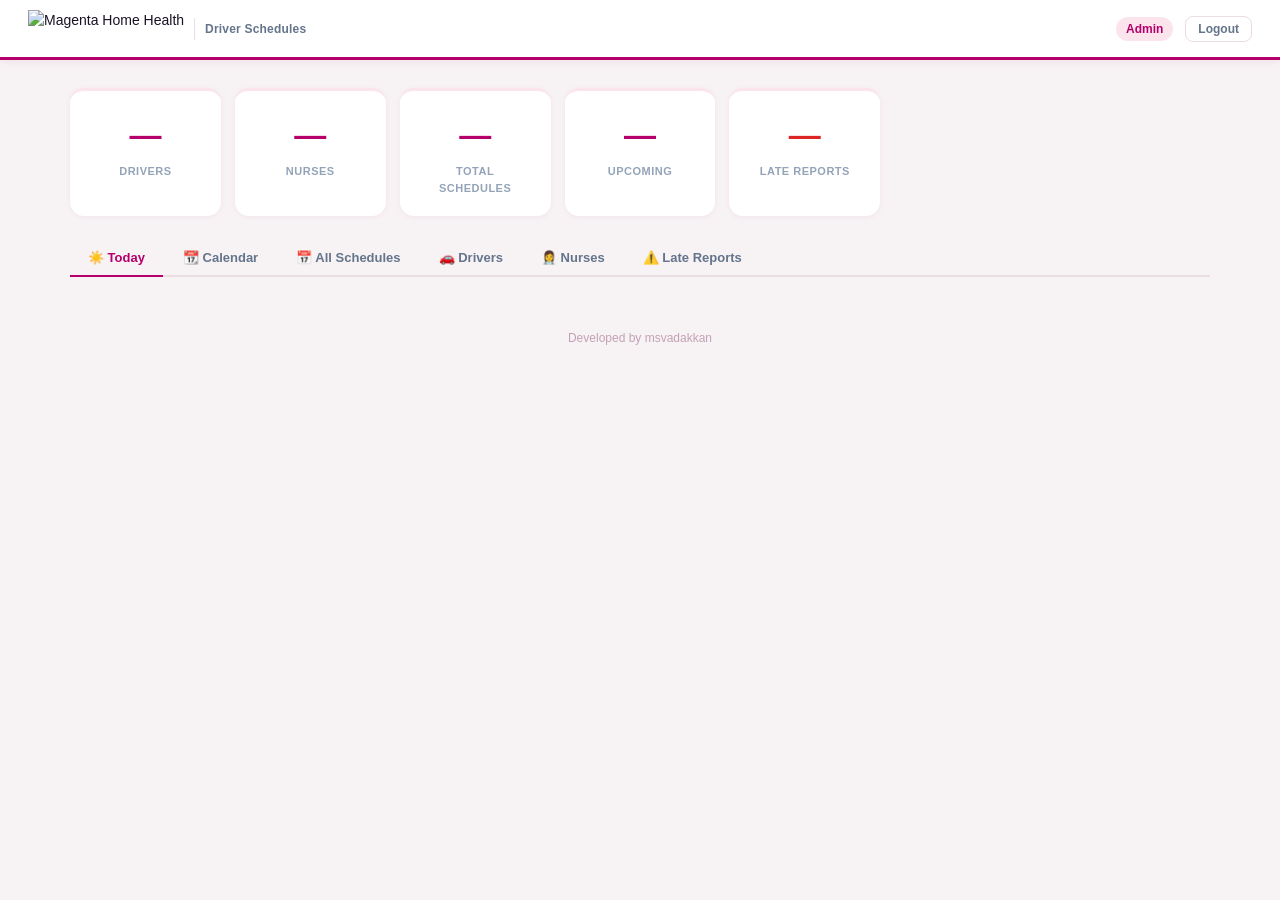
==== commit 1474d4fb: "Add Magenta Home Health logo to all pages - Nav bar: logo + divider + 'Driver Schedules' sub-label (" ====
--- a/admin.html
+++ b/admin.html
@@ -9,7 +9,12 @@
 <body>
 
   <nav class="app-nav">
-    <div class="brand">🚐 Driver Schedule System</div>
+    <div class="brand">
+      <img src="https://magenta-homehealth.com/wp-content/uploads/2025/12/Logo-MHH-e1765135439415.png"
+           alt="Magenta Home Health" class="nav-logo" />
+      <span class="brand-divider"></span>
+      <span class="brand-sub">Driver Schedules</span>
+    </div>
     <div class="nav-right">
       <span class="user-name" id="nav-name"></span>
       <span class="role-badge">Admin</span>
--- a/css/style.css
+++ b/css/style.css
@@ -17,6 +17,24 @@
   --text-muted:     #94a3b8;
 }
 
+/* ── Animations ── */
+@keyframes fadeIn {
+  from { opacity: 0; }
+  to   { opacity: 1; }
+}
+@keyframes slideUp {
+  from { opacity: 0; transform: translateY(18px); }
+  to   { opacity: 1; transform: translateY(0); }
+}
+@keyframes slideDown {
+  from { opacity: 0; transform: translateY(-12px); }
+  to   { opacity: 1; transform: translateY(0); }
+}
+@keyframes popIn {
+  0%   { opacity: 0; transform: scale(.92); }
+  100% { opacity: 1; transform: scale(1); }
+}
+
 *, *::before, *::after { box-sizing: border-box; margin: 0; padding: 0; }
 
 body {
@@ -26,6 +44,9 @@
   font-size: 14px;
   line-height: 1.5;
 }
+
+/* ── Page entry ── */
+body { animation: fadeIn .35s ease; }
 
 /* ── Nav ── */
 .app-nav {
@@ -42,14 +63,14 @@
   z-index: 50;
 }
 .app-nav .brand {
-  font-size: 17px;
-  font-weight: 800;
-  color: var(--primary);
   display: flex;
   align-items: center;
-  gap: 8px;
-  letter-spacing: -.2px;
-}
+  gap: 10px;
+  text-decoration: none;
+}
+.nav-logo { height: 38px; width: auto; object-fit: contain; display: block; }
+.brand-divider { width: 1px; height: 22px; background: var(--border); }
+.brand-sub { font-size: 12px; font-weight: 700; color: var(--text-sub); letter-spacing: .2px; }
 .app-nav .nav-right { display: flex; align-items: center; gap: 12px; }
 .app-nav .user-name { font-size: 13px; color: var(--text-sub); font-weight: 500; }
 .role-badge {
@@ -66,6 +87,7 @@
 .main-content { max-width: 1180px; margin: 28px auto; padding: 0 20px; }
 
 /* ── Stats ── */
+.stats-row { animation: slideDown .4s ease; }
 .stats-row {
   display: grid;
   grid-template-columns: repeat(auto-fill, minmax(150px, 1fr));
@@ -105,6 +127,7 @@
 .tab-btn.active { color: var(--primary); border-bottom-color: var(--primary); }
 
 /* ── Card ── */
+.card { animation: slideUp .4s ease; }
 .card {
   background: var(--surface);
   border-radius: 14px;
@@ -163,6 +186,7 @@
   background: var(--surface); border-radius: 18px;
   box-shadow: 0 24px 64px rgba(0,0,0,.22);
   padding: 44px; width: 100%; max-width: 400px;
+  animation: popIn .4s ease;
 }
 .login-logo { text-align: center; margin-bottom: 28px; }
 .login-logo .icon { font-size: 52px; }
@@ -206,6 +230,8 @@
 }
 
 /* ── Modal ── */
+.modal-overlay { animation: fadeIn .2s ease; }
+.modal { animation: popIn .25s ease; }
 .modal-overlay {
   position: fixed; inset: 0;
   background: rgba(26,18,37,.5);
@@ -231,6 +257,7 @@
 
 /* ── Schedule cards (dashboard) ── */
 .schedule-grid { display: grid; grid-template-columns: repeat(auto-fill, minmax(300px,1fr)); gap: 16px; }
+.sched-card { animation: slideUp .38s ease; }
 .sched-card {
   background: var(--surface); border-radius: 14px;
   box-shadow: 0 1px 6px rgba(181,0,108,.08);
